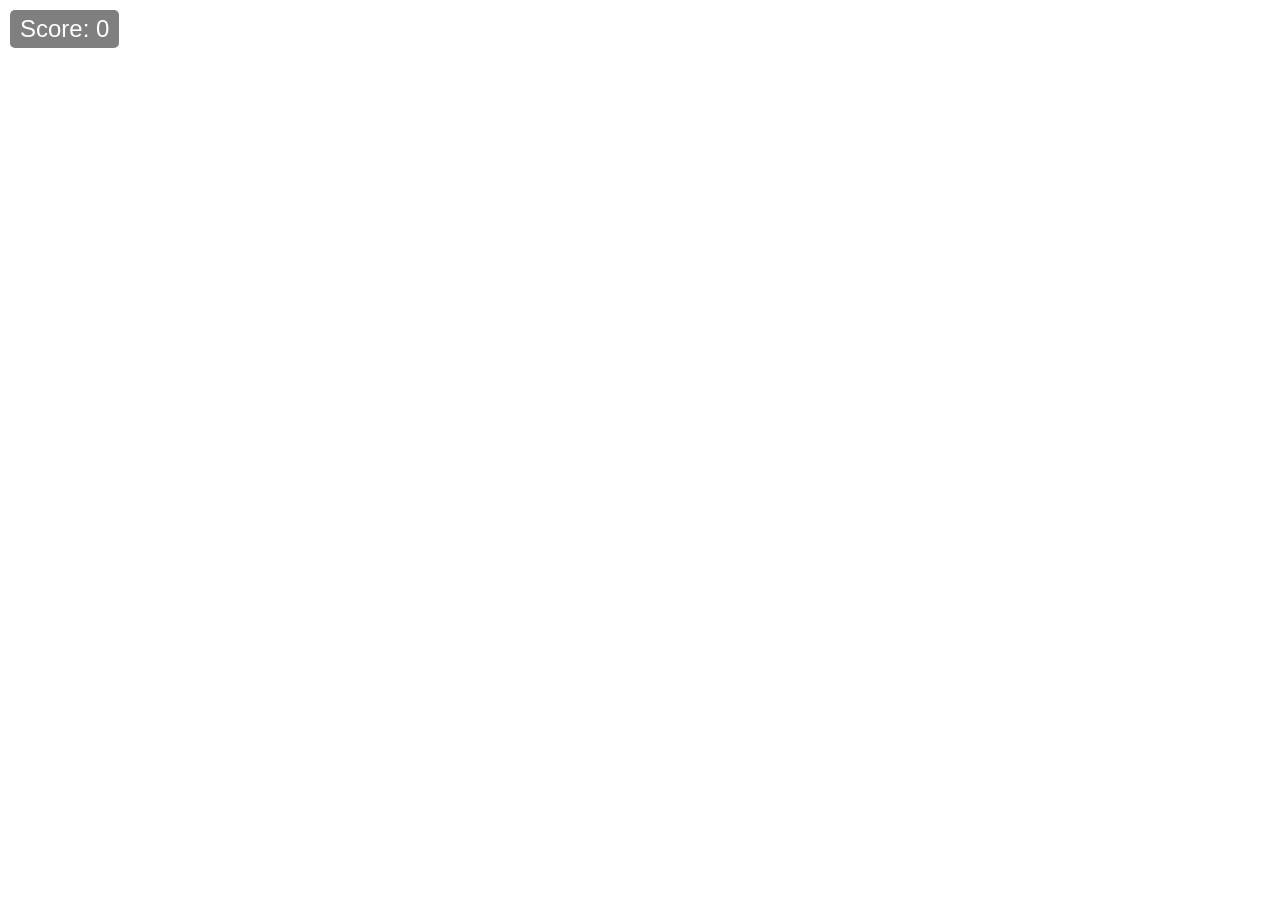
==== index.html @ 51ee259c "feat: Implement 3D 4-ball billiards game This commit introduces a web-based 3D 4-ball billiards game" ====
<!DOCTYPE html>
<html lang="en">
<head>
    <meta charset="UTF-8">
    <meta name="viewport" content="width=device-width, initial-scale=1.0, user-scalable=no">
    <title>3D Billiards</title>
    <script src="https://cdnjs.cloudflare.com/ajax/libs/three.js/r128/three.min.js"></script>
    <style>
        body {
            margin: 0;
            overflow: hidden; /* Hide scrollbars */
        }
        canvas {
            display: block; /* Remove extra space below canvas */
            width: 100vw;
            height: 100vh;
        }
        #scoreDisplay {
            position: absolute;
            top: 10px;
            left: 10px;
            font-size: 24px;
            color: white;
            font-family: Arial, sans-serif;
            background-color: rgba(0,0,0,0.5);
            padding: 5px 10px;
            border-radius: 5px;
        }
    </style>
</head>
<body>
    <div id="scoreDisplay">Score: 0</div>
    <canvas id="gameCanvas"></canvas>
    <script src="main.js" type="module"></script>
</body>
</html>
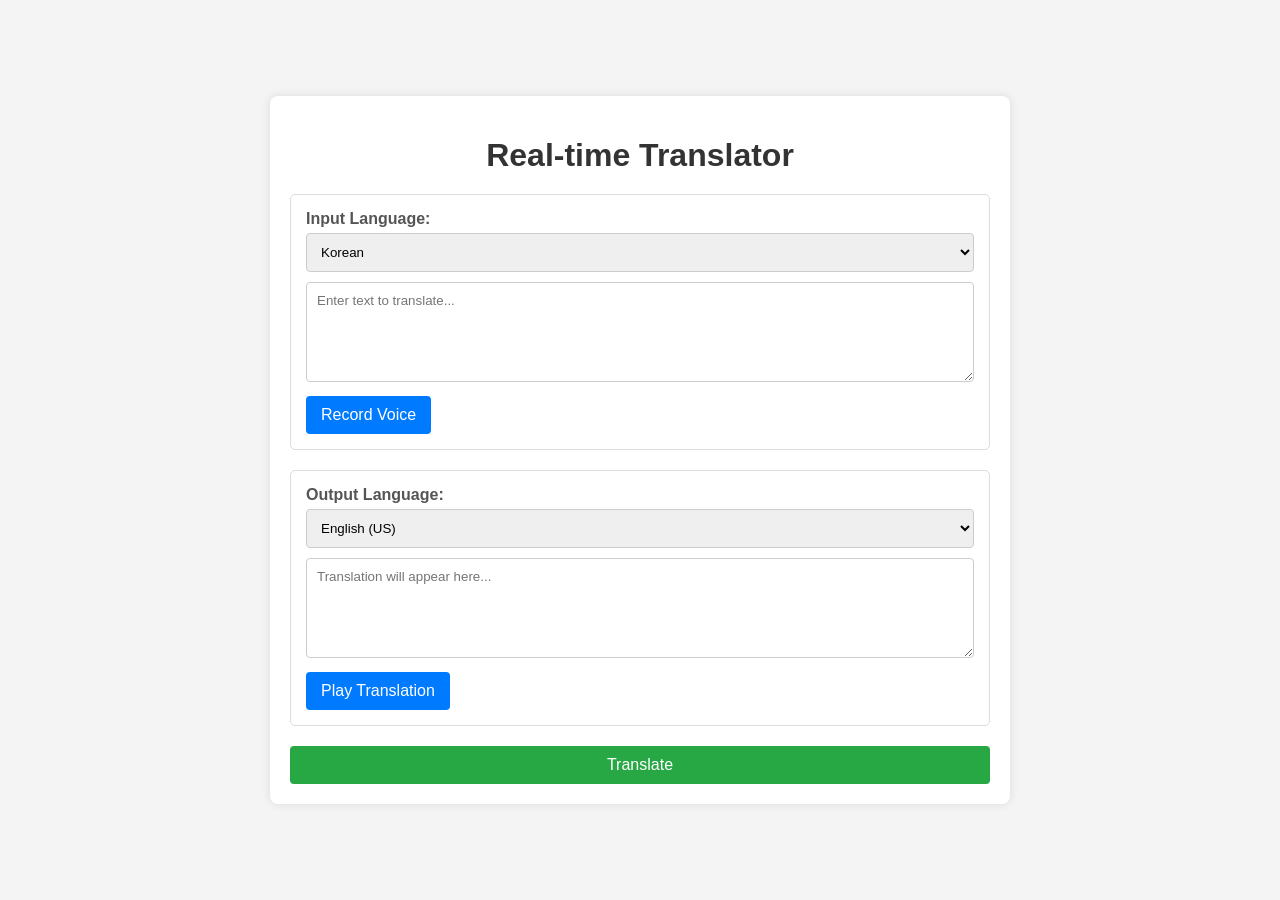
==== commit da0fb898: "feat: Create initial real-time translator web application This commit introduces a web-based real-ti" ====
--- a/index.html
+++ b/index.html
@@ -2,35 +2,27 @@
 <html lang="en">
 <head>
     <meta charset="UTF-8">
-    <meta name="viewport" content="width=device-width, initial-scale=1.0, user-scalable=no">
-    <title>3D Billiards</title>
-    <script src="https://cdnjs.cloudflare.com/ajax/libs/three.js/r128/three.min.js"></script>
-    <style>
-        body {
-            margin: 0;
-            overflow: hidden; /* Hide scrollbars */
-        }
-        canvas {
-            display: block; /* Remove extra space below canvas */
-            width: 100vw;
-            height: 100vh;
-        }
-        #scoreDisplay {
-            position: absolute;
-            top: 10px;
-            left: 10px;
-            font-size: 24px;
-            color: white;
-            font-family: Arial, sans-serif;
-            background-color: rgba(0,0,0,0.5);
-            padding: 5px 10px;
-            border-radius: 5px;
-        }
-    </style>
+    <meta name="viewport" content="width=device-width, initial-scale=1.0">
+    <title>Real-time Translator</title>
+    <link rel="stylesheet" href="style.css">
 </head>
 <body>
-    <div id="scoreDisplay">Score: 0</div>
-    <canvas id="gameCanvas"></canvas>
-    <script src="main.js" type="module"></script>
+    <div class="container">
+        <h1>Real-time Translator</h1>
+        <div class="input-section">
+            <label for="input-lang">Input Language:</label>
+            <select id="input-lang"></select>
+            <textarea id="input-text" placeholder="Enter text to translate..."></textarea>
+            <button id="record-voice-btn">Record Voice</button>
+        </div>
+        <div class="output-section">
+            <label for="output-lang">Output Language:</label>
+            <select id="output-lang"></select>
+            <textarea id="output-text" readonly placeholder="Translation will appear here..."></textarea>
+            <button id="play-voice-btn">Play Translation</button>
+        </div>
+        <button id="translate-btn">Translate</button>
+    </div>
+    <script src="script.js"></script>
 </body>
 </html>
--- a/style.css
+++ b/style.css
@@ -0,0 +1,111 @@
+/* Basic styling will be added in a later step. */
+
+body {
+    font-family: Arial, sans-serif;
+    background-color: #f4f4f4;
+    margin: 0;
+    padding: 0;
+    display: flex;
+    justify-content: center;
+    align-items: center;
+    min-height: 100vh;
+}
+
+.container {
+    background-color: #fff;
+    padding: 20px;
+    border-radius: 8px;
+    box-shadow: 0 0 10px rgba(0, 0, 0, 0.1);
+    max-width: 700px;
+    width: 100%;
+    margin: 20px;
+}
+
+h1 {
+    text-align: center;
+    color: #333;
+    margin-bottom: 20px;
+}
+
+.input-section, .output-section {
+    margin-bottom: 20px;
+    padding: 15px;
+    border: 1px solid #ddd;
+    border-radius: 5px;
+}
+
+.input-section label, .output-section label {
+    display: block;
+    margin-bottom: 5px;
+    color: #555;
+    font-weight: bold;
+}
+
+textarea, select {
+    width: 100%;
+    padding: 10px;
+    margin-bottom: 10px;
+    border: 1px solid #ccc;
+    border-radius: 4px;
+    box-sizing: border-box; /* Ensures padding doesn't add to width */
+    font-family: inherit; /* Consistent font */
+}
+
+textarea {
+    min-height: 100px;
+    resize: vertical; /* Allow vertical resizing */
+}
+
+button {
+    background-color: #007bff;
+    color: white;
+    padding: 10px 15px;
+    border: none;
+    border-radius: 4px;
+    cursor: pointer;
+    font-size: 16px;
+    margin-right: 5px; /* Spacing between buttons */
+    transition: background-color 0.3s ease;
+}
+
+button:hover {
+    background-color: #0056b3;
+}
+
+button:active {
+    background-color: #004085;
+}
+
+button#translate-btn {
+    display: block; /* Make it a block to take full width */
+    width: 100%;
+    margin-top: 10px; /* Add some space above it */
+    background-color: #28a745; /* Different color for primary action */
+}
+
+button#translate-btn:hover {
+    background-color: #1e7e34;
+}
+
+button#translate-btn:active {
+    background-color: #155724;
+}
+
+/* Flexbox for aligning items within input/output sections if needed,
+   but current block layout with 100% width for controls is often sufficient.
+   Example if needed:
+.input-section div, .output-section div {
+    display: flex;
+    align-items: center;
+    gap: 10px;
+    margin-bottom: 10px;
+}
+.input-section div label, .output-section div label {
+    flex-basis: 120px; // Adjust as needed
+    margin-bottom: 0;
+}
+.input-section div select, .input-section div textarea,
+.output-section div select, .output-section div textarea {
+    flex-grow: 1;
+}
+*/
